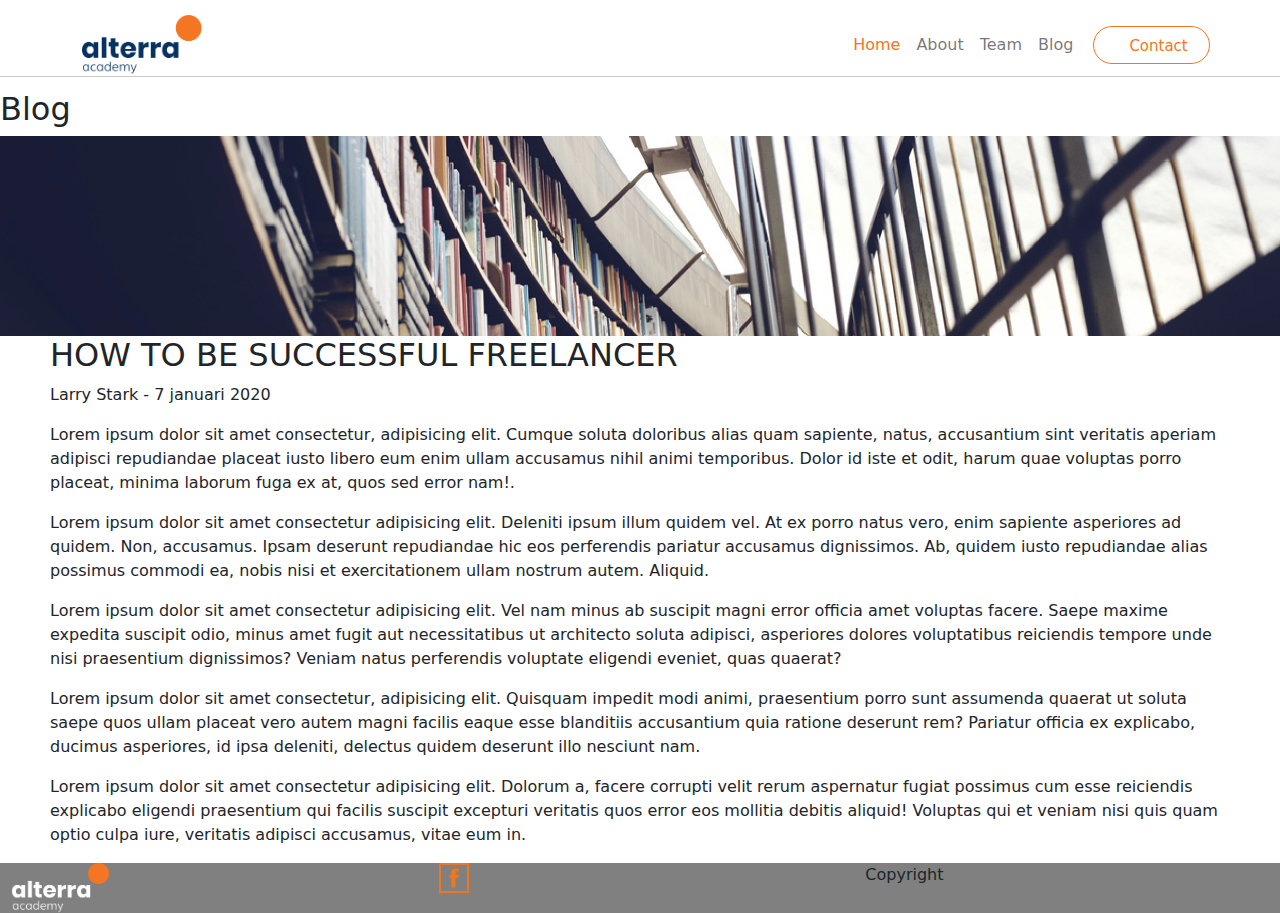
==== blog.html @ df9de0a3 "mengubah urutan bootstrap dengan css" ====
<!DOCTYPE html>
<html lang="en">
  <head>
    <meta charset="UTF-8" />
    <meta http-equiv="X-UA-Compatible" content="IE=edge" />
    <meta name="viewport" content="width=device-width, initial-scale=1.0" />
    <link rel="stylesheet" href="css/bootstrap.min.css" />
    <link rel="stylesheet" href="css/ourTeam.css" />
    <title>Team</title>
  </head>
  <body>
    <header>
      <nav class="container navbar navbar-expand-lg">
        <div class="container-fluid">
          <div>
            <a class="navbar-brand" href="#">
              <img src="img/logo-ALTA@2x.png" alt="Logo Alterra" height="59.47px" />
            </a>
          </div>
          <button class="navbar-toggler" type="button" data-bs-toggle="collapse" data-bs-target="#navbarNav" aria-controls="navbarNav" aria-expanded="false" aria-label="Toggle navigation">
            <span class="navbar-toggler-icon"></span>
          </button>
          <div class="collapse navbar-collapse" id="navbarNav">
            <ul class="navbar-nav ms-auto">
              <li class="nav-item">
                <a class="nav-link font-orangeAlterra" aria-current="page" href="#">Home</a>
              </li>
              <li class="nav-item">
                <a class="nav-link" href="#">About</a>
              </li>
              <li class="nav-item">
                <a class="nav-link" href="#">Team</a>
              </li>
              <li class="nav-item">
                <a class="nav-link" href="#" tabindex="-1" aria-disabled="true">Blog</a>
              </li>
            </ul>
          </div>
        </div>
        <div class="container-button-contact">
          <a class="button-contact font-orangeAlterra" href="contact.html">Contact</a>
        </div>
      </nav>
      <nav class="fixed-top" id="garis">
          <hr>
      </nav>
    </header>

    <main>
      <section id="jumbotron"></section>
      <section id="blog">
        <h2>Blog</h2>
      </section>
      <section id="hero">
        <div class="hero"></div>
      </section>
      <section id="isi">
        <h2>HOW TO BE SUCCESSFUL FREELANCER</h2>
        <p>Larry Stark - 7 januari 2020</p>
        <p>Lorem ipsum dolor sit amet consectetur, adipisicing elit. Cumque soluta doloribus alias quam sapiente, natus, accusantium sint veritatis aperiam adipisci repudiandae placeat iusto libero eum enim ullam accusamus nihil animi temporibus. Dolor id iste et odit, harum quae voluptas porro placeat, minima laborum fuga ex at, quos sed error nam!.</p>
        <p>Lorem ipsum dolor sit amet consectetur adipisicing elit. Deleniti ipsum illum quidem vel. At ex porro natus vero, enim sapiente asperiores ad quidem. Non, accusamus. Ipsam deserunt repudiandae hic eos perferendis pariatur accusamus dignissimos. Ab, quidem iusto repudiandae alias possimus commodi ea, nobis nisi et exercitationem ullam nostrum autem. Aliquid.</p>
        <p>Lorem ipsum dolor sit amet consectetur adipisicing elit. Vel nam minus ab suscipit magni error officia amet voluptas facere. Saepe maxime expedita suscipit odio, minus amet fugit aut necessitatibus ut architecto soluta adipisci, asperiores dolores voluptatibus reiciendis tempore unde nisi praesentium dignissimos? Veniam natus perferendis voluptate eligendi eveniet, quas quaerat?</p>
        <p>Lorem ipsum dolor sit amet consectetur, adipisicing elit. Quisquam impedit modi animi, praesentium porro sunt assumenda quaerat ut soluta saepe quos ullam placeat vero autem magni facilis eaque esse blanditiis accusantium quia ratione deserunt rem? Pariatur officia ex explicabo, ducimus asperiores, id ipsa deleniti, delectus quidem deserunt illo nesciunt nam.</p>
        <p>Lorem ipsum dolor sit amet consectetur adipisicing elit. Dolorum a, facere corrupti velit rerum aspernatur fugiat possimus cum esse reiciendis explicabo eligendi praesentium qui facilis suscipit excepturi veritatis quos error eos mollitia debitis aliquid! Voluptas qui et veniam nisi quis quam optio culpa iure, veritatis adipisci accusamus, vitae eum in.</p>
      </section>
    </main>

    <footer>
      <section>
        <div class="container-fluid" id="footer">
          <div class="row" id="footerLogo">
            <div class="col-sm-4">
              <img src="img/logo-ALTA-v2@2x.png" alt="" height="50px">
            </div>
            <div class="col-sm-4">
              <img src="img/facebook.png" alt="" height="30px">
            </div>
            <div class="col-sm-4">
              <p>Copyright</p>
            </div>
          </div>
        </div>
      </section>
    </footer>

    <script src="js/bootstrap.min.js"></script>
  </body>
</html>
---- css/ourTeam.css ----
nav {
    /* border: solid black; */
    height: 90px;
  }
  
  .bg-orangeAlterra {
    background-color: #f47522 !important;
  }
  
  .font-orangeAlterra {
    color: #f47522 !important;
  }
  
  .font-navyAlterra {
    color: #19345e !important;
  }
  
  a {
    font-size: 15px;
  }
  
  .container-button-contact {
    border: 1px solid #f47522;
    width: 130px;
    height: 38px;
    /* padding: 5px; */
    border-radius: 50px;
  }
  
  .button-contact {
    text-decoration: none;
    line-height: 38px;
    margin-left: 35px;
  }

  #hero {
    height: 200px;
    background-image: url(../img/img_blog.jpg);
    background-size: cover;
    background-position: center;
  }

  #isi {
    margin-left: 50px;
    margin-right: 50px;
  }

  #footer {
    background-color: gray;
  }

  #garis {
    margin-top: 60px;
  }
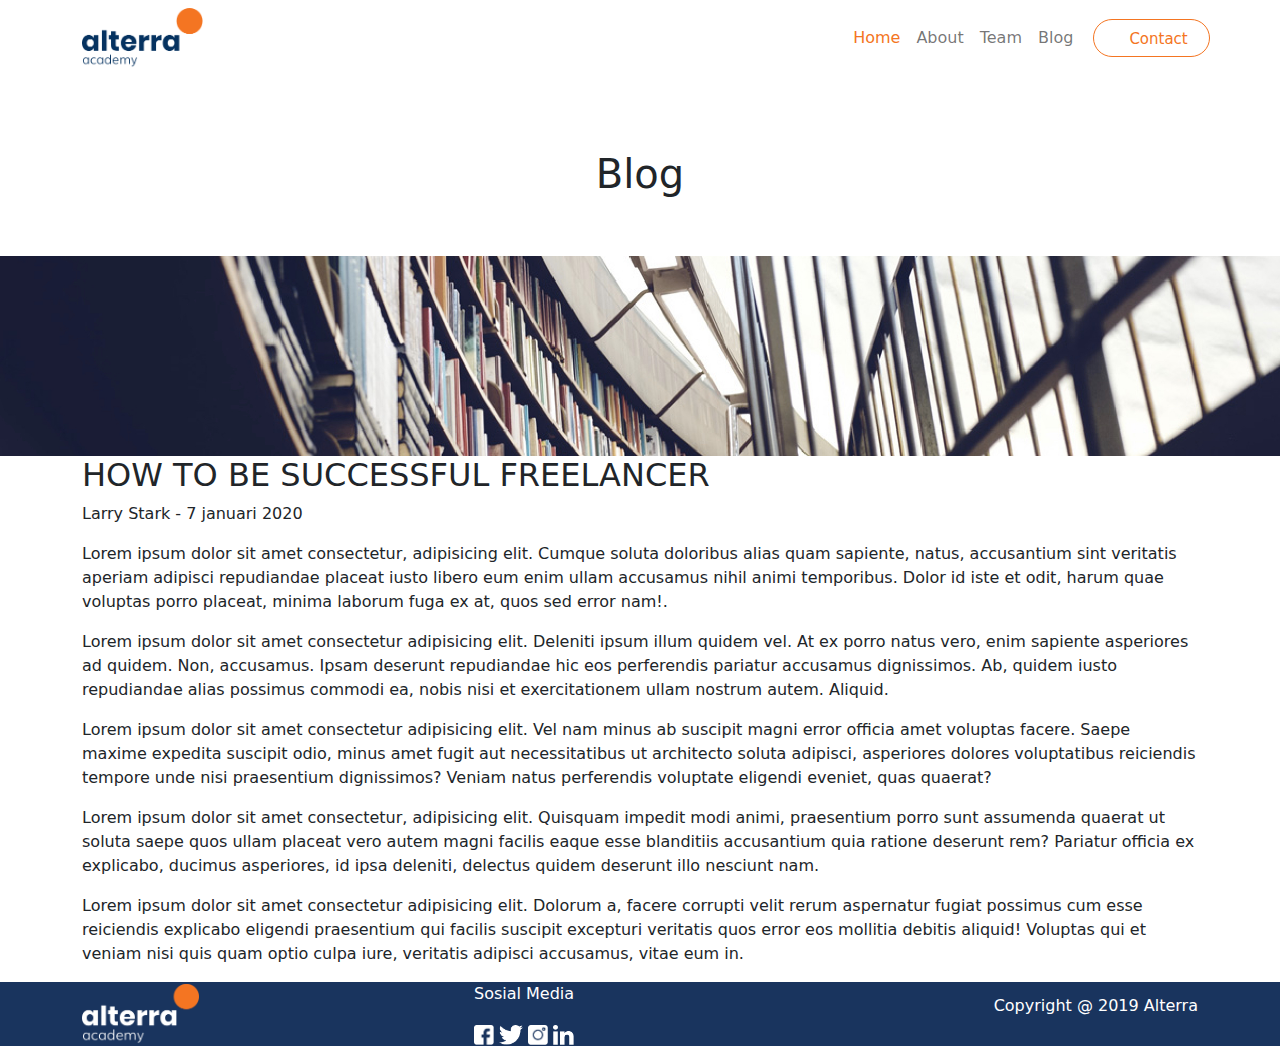
==== commit 88db75f1: "merapikan file dan menghapus file yang tidak diperlukan" ====
--- a/blog.html
+++ b/blog.html
@@ -5,16 +5,16 @@
     <meta http-equiv="X-UA-Compatible" content="IE=edge" />
     <meta name="viewport" content="width=device-width, initial-scale=1.0" />
     <link rel="stylesheet" href="css/bootstrap.min.css" />
-    <link rel="stylesheet" href="css/ourTeam.css" />
+    <link rel="stylesheet" href="css/blogStyle.css" />
     <title>Team</title>
   </head>
   <body>
-    <header>
-      <nav class="container navbar navbar-expand-lg">
-        <div class="container-fluid">
+    <header class="container-fluid fixed-top">
+      <nav class="container navbar navbar-expand-lg" id="navigation">
+        <div class="container">
           <div>
             <a class="navbar-brand" href="#">
-              <img src="img/logo-ALTA@2x.png" alt="Logo Alterra" height="59.47px" />
+              <img src="img/logo-ALTA@2x.png" alt="Logo Alterra" height="60px" />
             </a>
           </div>
           <button class="navbar-toggler" type="button" data-bs-toggle="collapse" data-bs-target="#navbarNav" aria-controls="navbarNav" aria-expanded="false" aria-label="Toggle navigation">
@@ -41,20 +41,17 @@
           <a class="button-contact font-orangeAlterra" href="contact.html">Contact</a>
         </div>
       </nav>
-      <nav class="fixed-top" id="garis">
-          <hr>
-      </nav>
     </header>
 
     <main>
-      <section id="jumbotron"></section>
-      <section id="blog">
-        <h2>Blog</h2>
+      <section class="container">
+        <section class="jumbotron"></section>
+        <section id="blog"><h1>Blog</h1></section>
       </section>
       <section id="hero">
         <div class="hero"></div>
       </section>
-      <section id="isi">
+      <section class="container" id="isi">
         <h2>HOW TO BE SUCCESSFUL FREELANCER</h2>
         <p>Larry Stark - 7 januari 2020</p>
         <p>Lorem ipsum dolor sit amet consectetur, adipisicing elit. Cumque soluta doloribus alias quam sapiente, natus, accusantium sint veritatis aperiam adipisci repudiandae placeat iusto libero eum enim ullam accusamus nihil animi temporibus. Dolor id iste et odit, harum quae voluptas porro placeat, minima laborum fuga ex at, quos sed error nam!.</p>
@@ -68,21 +65,34 @@
     <footer>
       <section>
         <div class="container-fluid" id="footer">
-          <div class="row" id="footerLogo">
-            <div class="col-sm-4">
-              <img src="img/logo-ALTA-v2@2x.png" alt="" height="50px">
+          <div class="container" id="footerContainer">
+            <div class="row">
+            <div class="col-sm-4" id="footerLogo">
+              <img src="img/logo-ALTA-v2@2x.png" alt="" height="60px">
             </div>
-            <div class="col-sm-4">
-              <img src="img/facebook.png" alt="" height="30px">
+            <div class="col-sm-4" id="footerSosmed">
+              <div class="container">
+                  <div class="row">
+                    <div class="col-sm-12" id="tulisanSosmed">
+                      <p>Sosial Media</p>
+                    </div>
+                    <div class="col-sm-12" id="logoSosmed">
+                      <img src="img/ic_fb.png" alt="" height="20px">
+                      <img src="img/ic_twitter.png" alt="" height="20px">
+                      <img src="img/ic_ig.png" alt="" height="20px">
+                      <img src="img/ic_linkedin.png" alt="" height="20px">
+                  </div>
+                </div>
+              </div>
             </div>
-            <div class="col-sm-4">
-              <p>Copyright</p>
+            <div class="col-sm-4" id="footerCopyright">
+              <p>Copyright @ 2019 Alterra</p>
             </div>
+          </div>
           </div>
         </div>
       </section>
     </footer>
-
     <script src="js/bootstrap.min.js"></script>
   </body>
 </html>
--- a/css/blogStyle.css
+++ b/css/blogStyle.css
@@ -0,0 +1,80 @@
+header {
+    height: 90px;
+    background-color: white;
+  }
+  
+  .bg-orangeAlterra {
+    background-color: #f47522 !important;
+  }
+  
+  .font-orangeAlterra {
+    color: #f47522 !important;
+  }
+  
+  .font-navyAlterra {
+    color: #19345e !important;
+  }
+  
+  a {
+    font-size: 15px;
+  }
+  
+  .container-button-contact {
+    border: 1px solid #f47522;
+    width: 130px;
+    height: 38px;
+    border-radius: 50px;
+  }
+  
+  .button-contact {
+    text-decoration: none;
+    line-height: 38px;
+    margin-left: 35px;
+  }
+
+  #hero {
+    height: 200px;
+    background-image: url(../img/img_blog.jpg);
+    background-size: cover;
+    background-position: center;
+  }
+
+  .jumbotron {
+    height: 100px;
+    align-items: center;
+  }
+
+  #blog {
+    text-align: center;
+    padding: 50px;
+  }
+
+  #footer {
+    background-color: rgb(25, 52, 94);
+  }
+
+  #footerContainer {
+    /* display: flex; */
+    color: white;
+    /* justify-content: center; */
+    
+   
+  }
+
+  #footerLogo {
+    display: flex;
+    justify-content: left;
+    align-items: center;
+  }
+
+  #footerSosmed {
+    display: flex;
+    justify-content: center;
+    align-items:center;
+  }
+
+  #footerCopyright {
+    display: flex;
+    justify-content: right;
+    align-items: center;
+  }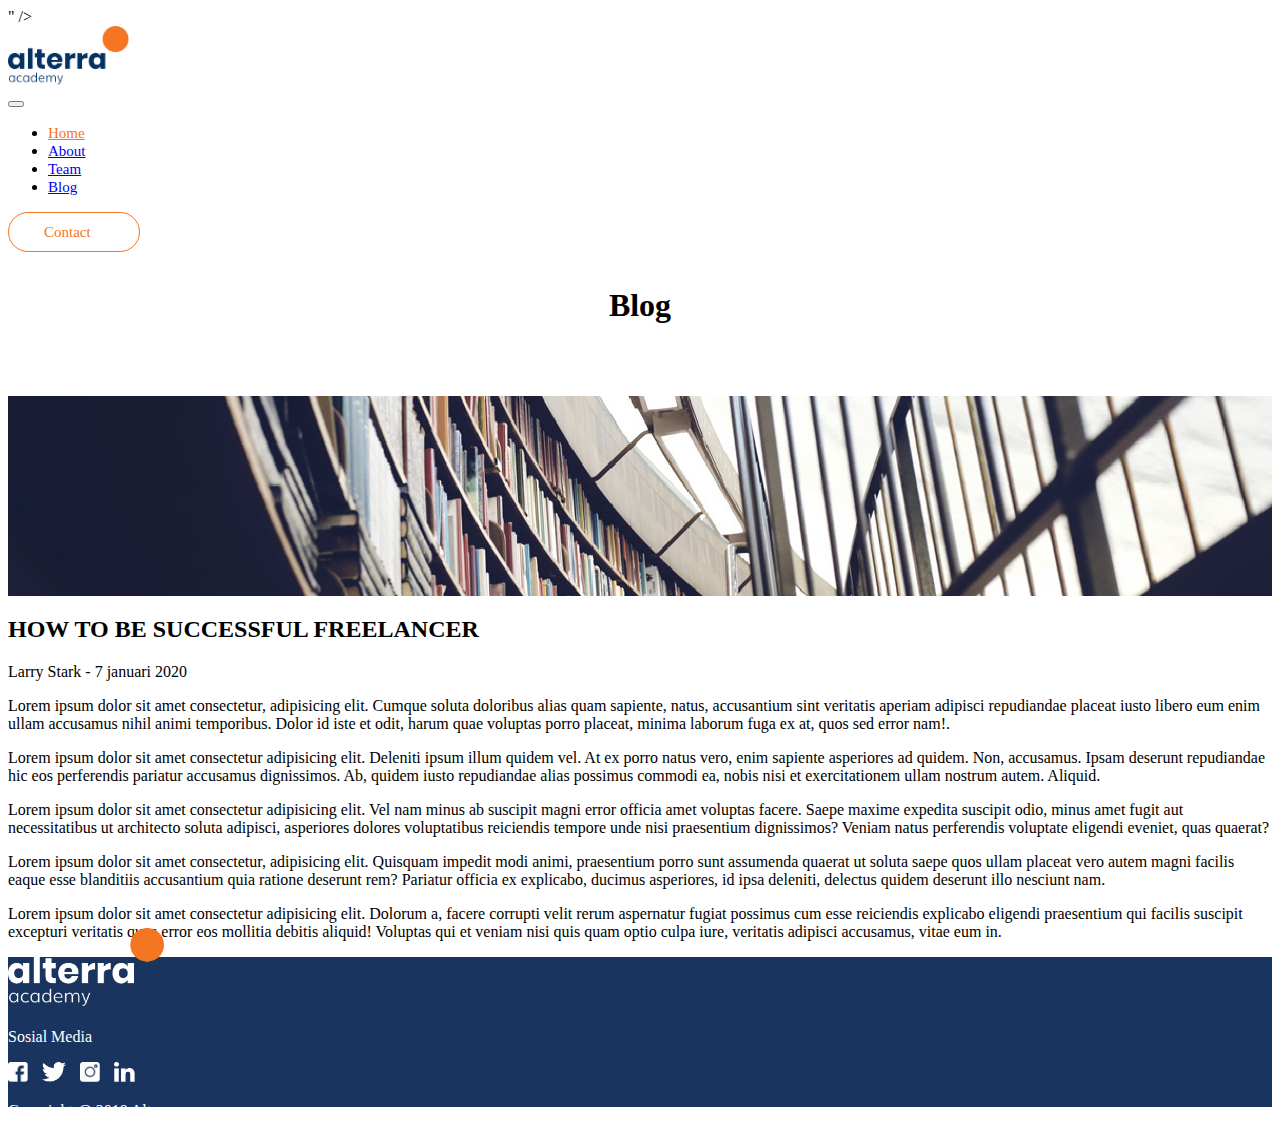
==== commit 933ce756: "mengedit footer" ====
--- a/blog.html
+++ b/blog.html
@@ -4,7 +4,7 @@
     <meta charset="UTF-8" />
     <meta http-equiv="X-UA-Compatible" content="IE=edge" />
     <meta name="viewport" content="width=device-width, initial-scale=1.0" />
-    <link rel="stylesheet" href="css/bootstrap.min.css" />
+    <link rel="stylesheet" href="https://cdn.jsdelivr.net/npm/bootstrap@5.1.3/dist/css/bootstrap.min.css" rel="stylesheet" integrity="sha384-1BmE4kWBq78iYhFldvKuhfTAU6auU8tT94WrHftjDbrCEXSU1oBoqyl2QvZ6jIW3" crossorigin="anonymous">" />
     <link rel="stylesheet" href="css/blogStyle.css" />
     <title>Team</title>
   </head>
@@ -63,36 +63,36 @@
     </main>
 
     <footer>
-      <section>
-        <div class="container-fluid" id="footer">
-          <div class="container" id="footerContainer">
-            <div class="row">
-            <div class="col-sm-4" id="footerLogo">
-              <img src="img/logo-ALTA-v2@2x.png" alt="" height="60px">
+      <div class="container-fluid">
+        <div class="container">
+          <div class="row">
+            <div class="col-sm-5 col-12">
+              <a href=""><img src="img/logo-ALTA-v2@2x.png" alt="" height="80px"></a>
             </div>
-            <div class="col-sm-4" id="footerSosmed">
-              <div class="container">
-                  <div class="row">
-                    <div class="col-sm-12" id="tulisanSosmed">
-                      <p>Sosial Media</p>
-                    </div>
-                    <div class="col-sm-12" id="logoSosmed">
-                      <img src="img/ic_fb.png" alt="" height="20px">
-                      <img src="img/ic_twitter.png" alt="" height="20px">
-                      <img src="img/ic_ig.png" alt="" height="20px">
-                      <img src="img/ic_linkedin.png" alt="" height="20px">
-                  </div>
-                </div>
-              </div>
+            <div class="col-sm-4 col-12" id="sosmed">
+              <p>Sosial Media</p>
+              <a href=""><img src="img/ic_fb.png" alt="" height="20px"></a>
+              <a href=""><img src="img/ic_twitter.png" alt="" height="20px"></a>
+              <a href=""><img src="img/ic_ig.png" alt="" height="20px"></a>
+              <a href=""><img src="img/ic_linkedin.png" alt="" height="20px"></a>
             </div>
-            <div class="col-sm-4" id="footerCopyright">
+            <div class="col-sm-3 col-12" id="copyright">
               <p>Copyright @ 2019 Alterra</p>
             </div>
           </div>
-          </div>
         </div>
-      </section>
+      </div>
     </footer>
-    <script src="js/bootstrap.min.js"></script>
+
+    <!-- Optional JavaScript; choose one of the two! -->
+
+    <!-- Option 1: Bootstrap Bundle with Popper -->
+    <script src="https://cdn.jsdelivr.net/npm/bootstrap@5.1.3/dist/js/bootstrap.bundle.min.js" integrity="sha384-ka7Sk0Gln4gmtz2MlQnikT1wXgYsOg+OMhuP+IlRH9sENBO0LRn5q+8nbTov4+1p" crossorigin="anonymous"></script>
+
+    <!-- Option 2: Separate Popper and Bootstrap JS -->
+    <!--
+    <script src="https://cdn.jsdelivr.net/npm/@popperjs/core@2.10.2/dist/umd/popper.min.js" integrity="sha384-7+zCNj/IqJ95wo16oMtfsKbZ9ccEh31eOz1HGyDuCQ6wgnyJNSYdrPa03rtR1zdB" crossorigin="anonymous"></script>
+    <script src="https://cdn.jsdelivr.net/npm/bootstrap@5.1.3/dist/js/bootstrap.min.js" integrity="sha384-QJHtvGhmr9XOIpI6YVutG+2QOK9T+ZnN4kzFN1RtK3zEFEIsxhlmWl5/YESvpZ13" crossorigin="anonymous"></script>
+    -->
   </body>
 </html>
--- a/css/blogStyle.css
+++ b/css/blogStyle.css
@@ -49,32 +49,19 @@
     padding: 50px;
   }
 
-  #footer {
+  footer .container-fluid {
+    height: 150px;
     background-color: rgb(25, 52, 94);
-  }
+    color: white;
+    display: grid;
+    align-content: center;
+}
 
-  #footerContainer {
-    /* display: flex; */
-    color: white;
-    /* justify-content: center; */
-    
-   
-  }
+#copyright {
+    display: grid;
+    align-items: center
+}
 
-  #footerLogo {
-    display: flex;
-    justify-content: left;
-    align-items: center;
-  }
-
-  #footerSosmed {
-    display: flex;
-    justify-content: center;
-    align-items:center;
-  }
-
-  #footerCopyright {
-    display: flex;
-    justify-content: right;
-    align-items: center;
-  }+#sosmed img {
+    margin-right: 10px;
+}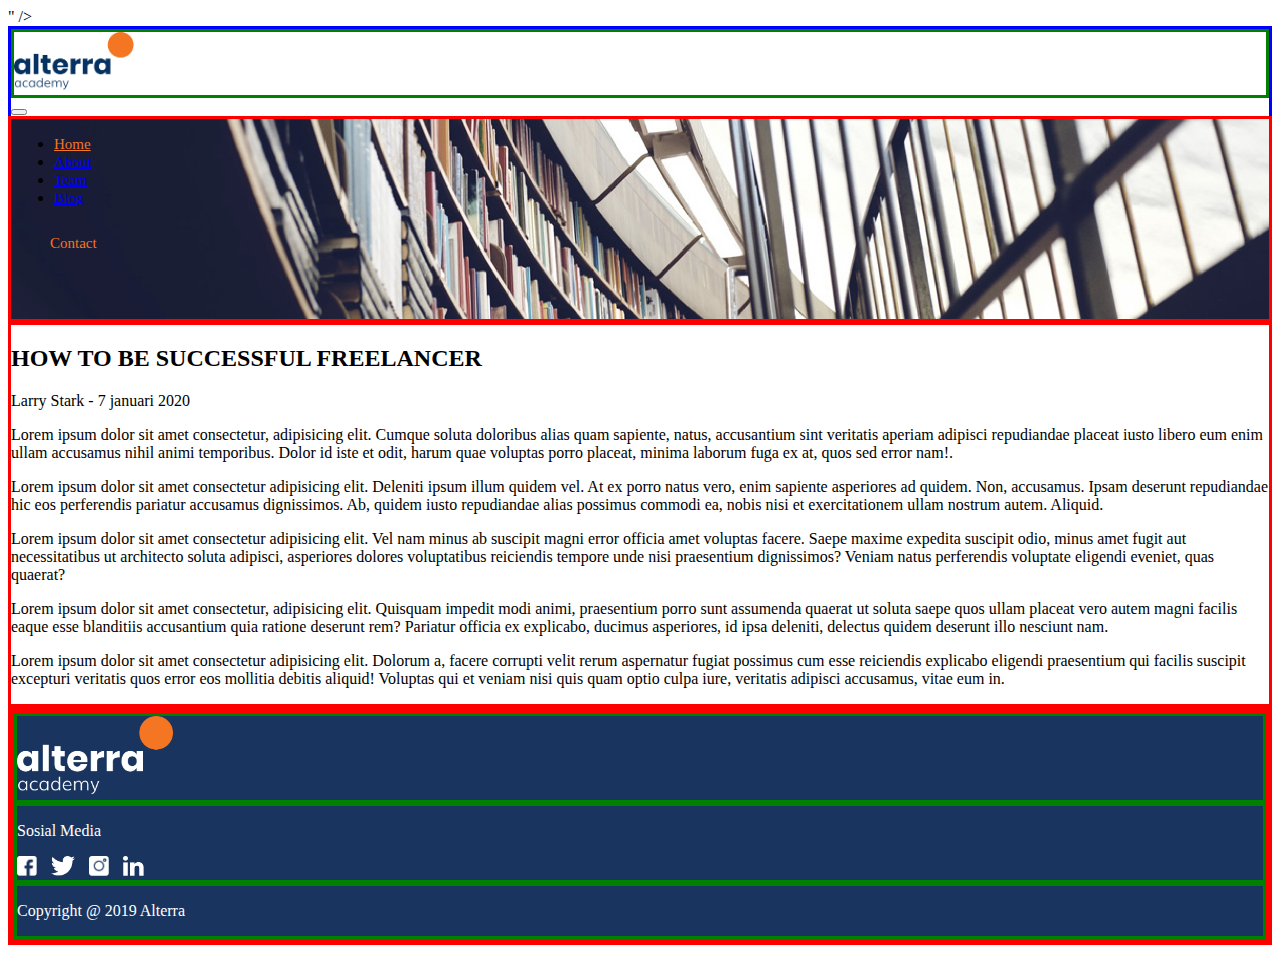
==== commit 0f934024: "memperbaiki struktur dan footer" ====
--- a/blog.html
+++ b/blog.html
@@ -6,52 +6,46 @@
     <meta name="viewport" content="width=device-width, initial-scale=1.0" />
     <link rel="stylesheet" href="https://cdn.jsdelivr.net/npm/bootstrap@5.1.3/dist/css/bootstrap.min.css" rel="stylesheet" integrity="sha384-1BmE4kWBq78iYhFldvKuhfTAU6auU8tT94WrHftjDbrCEXSU1oBoqyl2QvZ6jIW3" crossorigin="anonymous">" />
     <link rel="stylesheet" href="css/blogStyle.css" />
-    <title>Team</title>
+    <title>Blog</title>
   </head>
   <body>
-    <header class="container-fluid fixed-top">
-      <nav class="container navbar navbar-expand-lg" id="navigation">
-        <div class="container">
-          <div>
-            <a class="navbar-brand" href="#">
-              <img src="img/logo-ALTA@2x.png" alt="Logo Alterra" height="60px" />
-            </a>
+    <header class="fixed-top" style="background-color: #ffffff">
+      <nav class="container navbar navbar-expand-lg bb">
+        <div class="bh">
+          <a class="navbar-brand" href="#">
+            <img src="img/logo-ALTA@2x.png" alt="Logo Alterra" height="59.47px" />
+          </a>
+        </div>
+
+        <button class="navbar-toggler" type="button" data-bs-toggle="collapse" data-bs-target="#navbarNav" aria-controls="navbarNav" aria-expanded="false" aria-label="Toggle navigation">
+          <span class="navbar-toggler-icon"></span>
+        </button>
+
+        <div class="collapse navbar-collapse col-9 bb" id="navbarNav">
+          <ul class="navbar-nav ms-auto">
+            <li class="nav-item">
+              <a class="nav-link font-orangeAlterra" aria-current="page" href="#">Home</a>
+            </li>
+            <li class="nav-item">
+              <a class="nav-link" href="#">About</a>
+            </li>
+            <li class="nav-item">
+              <a class="nav-link" href="#">Team</a>
+            </li>
+            <li class="nav-item">
+              <a class="nav-link" href="#" tabindex="-1" aria-disabled="true">Blog</a>
+            </li>
+          </ul>
+          <div class="container-button-contact">
+            <a class="button-contact font-orangeAlterra" href="contact.html">Contact</a>
           </div>
-          <button class="navbar-toggler" type="button" data-bs-toggle="collapse" data-bs-target="#navbarNav" aria-controls="navbarNav" aria-expanded="false" aria-label="Toggle navigation">
-            <span class="navbar-toggler-icon"></span>
-          </button>
-          <div class="collapse navbar-collapse" id="navbarNav">
-            <ul class="navbar-nav ms-auto">
-              <li class="nav-item">
-                <a class="nav-link font-orangeAlterra" aria-current="page" href="#">Home</a>
-              </li>
-              <li class="nav-item">
-                <a class="nav-link" href="#">About</a>
-              </li>
-              <li class="nav-item">
-                <a class="nav-link" href="#">Team</a>
-              </li>
-              <li class="nav-item">
-                <a class="nav-link" href="#" tabindex="-1" aria-disabled="true">Blog</a>
-              </li>
-            </ul>
-          </div>
-        </div>
-        <div class="container-button-contact">
-          <a class="button-contact font-orangeAlterra" href="contact.html">Contact</a>
         </div>
       </nav>
     </header>
 
     <main>
-      <section class="container">
-        <section class="jumbotron"></section>
-        <section id="blog"><h1>Blog</h1></section>
-      </section>
-      <section id="hero">
-        <div class="hero"></div>
-      </section>
-      <section class="container" id="isi">
+      <div class="container-fluid bm" id="hero"></div>
+      <div class="container bm" id="isi">
         <h2>HOW TO BE SUCCESSFUL FREELANCER</h2>
         <p>Larry Stark - 7 januari 2020</p>
         <p>Lorem ipsum dolor sit amet consectetur, adipisicing elit. Cumque soluta doloribus alias quam sapiente, natus, accusantium sint veritatis aperiam adipisci repudiandae placeat iusto libero eum enim ullam accusamus nihil animi temporibus. Dolor id iste et odit, harum quae voluptas porro placeat, minima laborum fuga ex at, quos sed error nam!.</p>
@@ -59,24 +53,24 @@
         <p>Lorem ipsum dolor sit amet consectetur adipisicing elit. Vel nam minus ab suscipit magni error officia amet voluptas facere. Saepe maxime expedita suscipit odio, minus amet fugit aut necessitatibus ut architecto soluta adipisci, asperiores dolores voluptatibus reiciendis tempore unde nisi praesentium dignissimos? Veniam natus perferendis voluptate eligendi eveniet, quas quaerat?</p>
         <p>Lorem ipsum dolor sit amet consectetur, adipisicing elit. Quisquam impedit modi animi, praesentium porro sunt assumenda quaerat ut soluta saepe quos ullam placeat vero autem magni facilis eaque esse blanditiis accusantium quia ratione deserunt rem? Pariatur officia ex explicabo, ducimus asperiores, id ipsa deleniti, delectus quidem deserunt illo nesciunt nam.</p>
         <p>Lorem ipsum dolor sit amet consectetur adipisicing elit. Dolorum a, facere corrupti velit rerum aspernatur fugiat possimus cum esse reiciendis explicabo eligendi praesentium qui facilis suscipit excepturi veritatis quos error eos mollitia debitis aliquid! Voluptas qui et veniam nisi quis quam optio culpa iure, veritatis adipisci accusamus, vitae eum in.</p>
-      </section>
+      </div>
     </main>
 
     <footer>
-      <div class="container-fluid">
-        <div class="container">
+      <div class="container-fluid bm">
+        <div class="container bm">
           <div class="row">
-            <div class="col-sm-5 col-12">
+            <div class="col-sm-5 col-12 bh">
               <a href=""><img src="img/logo-ALTA-v2@2x.png" alt="" height="80px"></a>
             </div>
-            <div class="col-sm-4 col-12" id="sosmed">
+            <div class="col-sm-4 col-12 bh" id="sosmed">
               <p>Sosial Media</p>
               <a href=""><img src="img/ic_fb.png" alt="" height="20px"></a>
               <a href=""><img src="img/ic_twitter.png" alt="" height="20px"></a>
               <a href=""><img src="img/ic_ig.png" alt="" height="20px"></a>
               <a href=""><img src="img/ic_linkedin.png" alt="" height="20px"></a>
             </div>
-            <div class="col-sm-3 col-12" id="copyright">
+            <div class="col-sm-3 col-12 bh" id="copyright">
               <p>Copyright @ 2019 Alterra</p>
             </div>
           </div>
--- a/css/blogStyle.css
+++ b/css/blogStyle.css
@@ -1,3 +1,16 @@
+/* tool */
+.bm {
+  border: solid red !important;
+}
+
+.bb {
+  border: solid blue !important;
+}
+.bh {
+  border: solid green !important;
+}
+/* tool */
+
 header {
     height: 90px;
     background-color: white;
@@ -39,18 +52,8 @@
     background-position: center;
   }
 
-  .jumbotron {
-    height: 100px;
-    align-items: center;
-  }
-
-  #blog {
-    text-align: center;
-    padding: 50px;
-  }
-
   footer .container-fluid {
-    height: 150px;
+    min-height: 150px;
     background-color: rgb(25, 52, 94);
     color: white;
     display: grid;
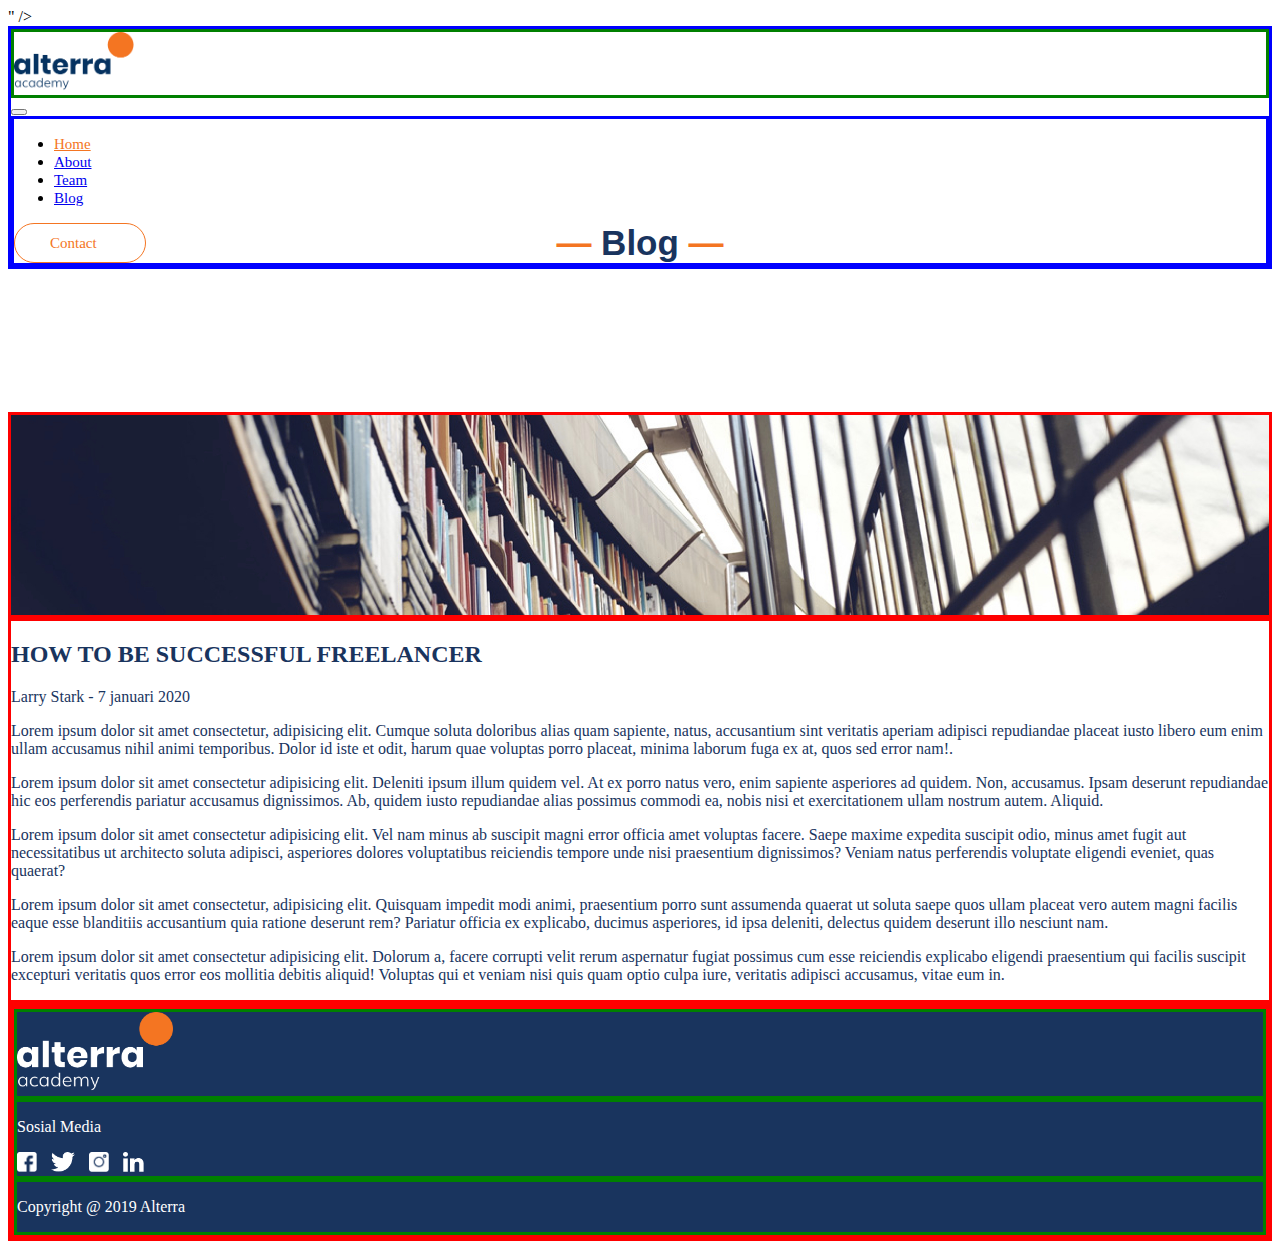
==== commit 0ed4a7f2: "menambahkan judul dan merapikan font" ====
--- a/blog.html
+++ b/blog.html
@@ -43,9 +43,13 @@
       </nav>
     </header>
 
+    <div class="container bagianJudul">
+      <h4 class="judul font-navyAlterra"><span> </span>Blog<span> </span></h4>
+    </div>
+
     <main>
       <div class="container-fluid bm" id="hero"></div>
-      <div class="container bm" id="isi">
+      <div class="container font-navyAlterra bm" id="isi">
         <h2>HOW TO BE SUCCESSFUL FREELANCER</h2>
         <p>Larry Stark - 7 januari 2020</p>
         <p>Lorem ipsum dolor sit amet consectetur, adipisicing elit. Cumque soluta doloribus alias quam sapiente, natus, accusantium sint veritatis aperiam adipisci repudiandae placeat iusto libero eum enim ullam accusamus nihil animi temporibus. Dolor id iste et odit, harum quae voluptas porro placeat, minima laborum fuga ex at, quos sed error nam!.</p>
--- a/css/blogStyle.css
+++ b/css/blogStyle.css
@@ -10,11 +10,6 @@
   border: solid green !important;
 }
 /* tool */
-
-header {
-    height: 90px;
-    background-color: white;
-  }
   
   .bg-orangeAlterra {
     background-color: #f47522 !important;
@@ -28,6 +23,11 @@
     color: #19345e !important;
   }
   
+  header {
+    height: 90px;
+    background-color: white;
+  }
+
   a {
     font-size: 15px;
   }
@@ -44,6 +44,24 @@
     line-height: 38px;
     margin-left: 35px;
   }
+
+  /* judul */
+.bagianJudul{
+  height: 176px;
+  text-align: center;
+  padding: 60px 100px;
+}
+.judul{
+    font-size: 35px;
+    font-family: 'Muli', sans-serif;
+    font-weight: 600;
+
+}
+.judul:after, .judul:before{
+    content: '\2014';
+    color: #f47522;
+}
+/* selesai judul*/
 
   #hero {
     height: 200px;
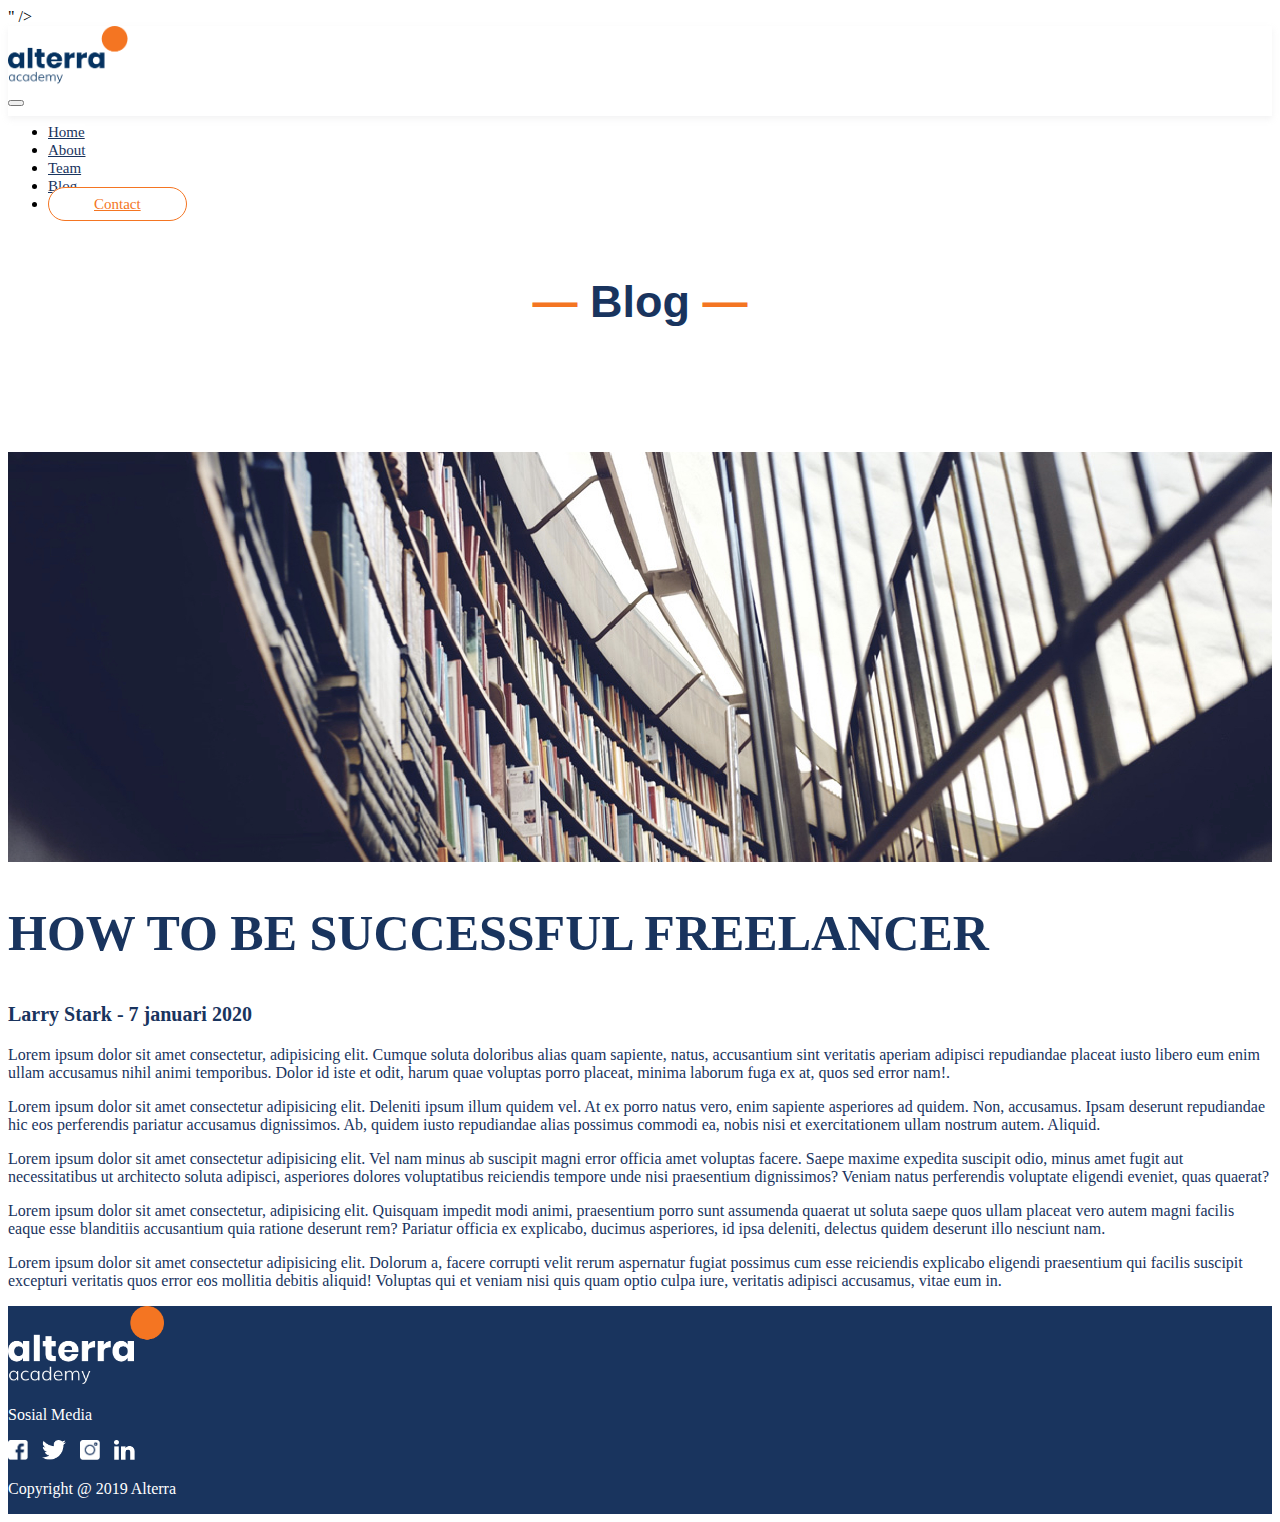
==== commit 46aa38eb: "memperbaiki layout dan font" ====
--- a/blog.html
+++ b/blog.html
@@ -9,9 +9,10 @@
     <title>Blog</title>
   </head>
   <body>
-    <header class="fixed-top" style="background-color: #ffffff">
-      <nav class="container navbar navbar-expand-lg bb">
-        <div class="bh">
+    <!-- awal header dan nav -->
+    <header class="px-2 px-sm-5 fixed-top" style="background-color: #fff">
+      <nav class="container navbar navbar-expand-lg">
+        <div>
           <a class="navbar-brand" href="#">
             <img src="img/logo-ALTA@2x.png" alt="Logo Alterra" height="59.47px" />
           </a>
@@ -21,37 +22,38 @@
           <span class="navbar-toggler-icon"></span>
         </button>
 
-        <div class="collapse navbar-collapse col-9 bb" id="navbarNav">
+        <div class="collapse navbar-collapse" id="navbarNav">
           <ul class="navbar-nav ms-auto">
             <li class="nav-item">
-              <a class="nav-link font-orangeAlterra" aria-current="page" href="#">Home</a>
+              <a class="nav-link hover-link" aria-current="page" href="index.html">Home</a>
             </li>
             <li class="nav-item">
-              <a class="nav-link" href="#">About</a>
+              <a class="nav-link hover-link" href="#about">About</a>
             </li>
             <li class="nav-item">
-              <a class="nav-link" href="#">Team</a>
+              <a class="nav-link hover-link" href="#meet-our-team">Team</a>
             </li>
             <li class="nav-item">
-              <a class="nav-link" href="#" tabindex="-1" aria-disabled="true">Blog</a>
+              <a class="nav-link hover-link" href="#latest-blogs" tabindex="-1" aria-disabled="true">Blog</a>
+            </li>
+            <li class="nav-item">
+              <a class="hover-contact text-center button-contact nav-link font-orangeAlterra" target="_blank" href="contact.html">Contact</a>
             </li>
           </ul>
-          <div class="container-button-contact">
-            <a class="button-contact font-orangeAlterra" href="contact.html">Contact</a>
-          </div>
         </div>
       </nav>
     </header>
+    <!-- akhir header dan nav -->
 
     <div class="container bagianJudul">
       <h4 class="judul font-navyAlterra"><span> </span>Blog<span> </span></h4>
     </div>
 
     <main>
-      <div class="container-fluid bm" id="hero"></div>
-      <div class="container font-navyAlterra bm" id="isi">
+      <div class="container-fluid" id="hero"></div>
+      <div class="container font-navyAlterra" id="isi">
         <h2>HOW TO BE SUCCESSFUL FREELANCER</h2>
-        <p>Larry Stark - 7 januari 2020</p>
+        <p id="sub-judul">Larry Stark - 7 januari 2020</p>
         <p>Lorem ipsum dolor sit amet consectetur, adipisicing elit. Cumque soluta doloribus alias quam sapiente, natus, accusantium sint veritatis aperiam adipisci repudiandae placeat iusto libero eum enim ullam accusamus nihil animi temporibus. Dolor id iste et odit, harum quae voluptas porro placeat, minima laborum fuga ex at, quos sed error nam!.</p>
         <p>Lorem ipsum dolor sit amet consectetur adipisicing elit. Deleniti ipsum illum quidem vel. At ex porro natus vero, enim sapiente asperiores ad quidem. Non, accusamus. Ipsam deserunt repudiandae hic eos perferendis pariatur accusamus dignissimos. Ab, quidem iusto repudiandae alias possimus commodi ea, nobis nisi et exercitationem ullam nostrum autem. Aliquid.</p>
         <p>Lorem ipsum dolor sit amet consectetur adipisicing elit. Vel nam minus ab suscipit magni error officia amet voluptas facere. Saepe maxime expedita suscipit odio, minus amet fugit aut necessitatibus ut architecto soluta adipisci, asperiores dolores voluptatibus reiciendis tempore unde nisi praesentium dignissimos? Veniam natus perferendis voluptate eligendi eveniet, quas quaerat?</p>
@@ -61,20 +63,20 @@
     </main>
 
     <footer>
-      <div class="container-fluid bm">
-        <div class="container bm">
+      <div class="container-fluid">
+        <div class="container">
           <div class="row">
-            <div class="col-sm-5 col-12 bh">
+            <div class="col-sm-5 col-12">
               <a href=""><img src="img/logo-ALTA-v2@2x.png" alt="" height="80px"></a>
             </div>
-            <div class="col-sm-4 col-12 bh" id="sosmed">
+            <div class="col-sm-4 col-12" id="sosmed">
               <p>Sosial Media</p>
               <a href=""><img src="img/ic_fb.png" alt="" height="20px"></a>
               <a href=""><img src="img/ic_twitter.png" alt="" height="20px"></a>
               <a href=""><img src="img/ic_ig.png" alt="" height="20px"></a>
               <a href=""><img src="img/ic_linkedin.png" alt="" height="20px"></a>
             </div>
-            <div class="col-sm-3 col-12 bh" id="copyright">
+            <div class="col-sm-3 col-12" id="copyright">
               <p>Copyright @ 2019 Alterra</p>
             </div>
           </div>
@@ -83,14 +85,16 @@
     </footer>
 
     <!-- Optional JavaScript; choose one of the two! -->
+    <!-- <script src="js/bootstrap.min.js"></script> -->
+    <!-- <script src="js/bootstrap.min.js"></script> -->
 
     <!-- Option 1: Bootstrap Bundle with Popper -->
     <script src="https://cdn.jsdelivr.net/npm/bootstrap@5.1.3/dist/js/bootstrap.bundle.min.js" integrity="sha384-ka7Sk0Gln4gmtz2MlQnikT1wXgYsOg+OMhuP+IlRH9sENBO0LRn5q+8nbTov4+1p" crossorigin="anonymous"></script>
 
     <!-- Option 2: Separate Popper and Bootstrap JS -->
-    <!--
-    <script src="https://cdn.jsdelivr.net/npm/@popperjs/core@2.10.2/dist/umd/popper.min.js" integrity="sha384-7+zCNj/IqJ95wo16oMtfsKbZ9ccEh31eOz1HGyDuCQ6wgnyJNSYdrPa03rtR1zdB" crossorigin="anonymous"></script>
-    <script src="https://cdn.jsdelivr.net/npm/bootstrap@5.1.3/dist/js/bootstrap.min.js" integrity="sha384-QJHtvGhmr9XOIpI6YVutG+2QOK9T+ZnN4kzFN1RtK3zEFEIsxhlmWl5/YESvpZ13" crossorigin="anonymous"></script>
-    -->
+    
+    <!-- <script src="https://cdn.jsdelivr.net/npm/@popperjs/core@2.10.2/dist/umd/popper.min.js" integrity="sha384-7+zCNj/IqJ95wo16oMtfsKbZ9ccEh31eOz1HGyDuCQ6wgnyJNSYdrPa03rtR1zdB" crossorigin="anonymous"></script> -->
+    <!-- <script src="https://cdn.jsdelivr.net/npm/bootstrap@5.1.3/dist/js/bootstrap.min.js" integrity="sha384-QJHtvGhmr9XOIpI6YVutG+2QOK9T+ZnN4kzFN1RtK3zEFEIsxhlmWl5/YESvpZ13" crossorigin="anonymous"></script> -->
+   
   </body>
 </html>
--- a/css/blogStyle.css
+++ b/css/blogStyle.css
@@ -23,38 +23,48 @@
     color: #19345e !important;
   }
   
-  header {
-    height: 90px;
-    background-color: white;
-  }
+  /* awal header ============================*/
+header {
+  height: 90px;
+  box-shadow: 0px 3px 6px #c1c3c736;
+}
 
-  a {
-    font-size: 15px;
-  }
-  
-  .container-button-contact {
-    border: 1px solid #f47522;
-    width: 130px;
-    height: 38px;
-    border-radius: 50px;
-  }
-  
-  .button-contact {
-    text-decoration: none;
-    line-height: 38px;
-    margin-left: 35px;
-  }
+.hover-link:hover {
+  color: #f47522 !important;
+}
+
+.hover-contact:hover {
+  background-color: #f47522 !important ;
+  color: #ffffff !important;
+}
+
+header nav ul a {
+  font-size: 15px;
+  background-color: #ffffff;
+  color: #19345e !important;
+  margin-right: 30px;
+}
+
+.button-contact {
+  border: 1px solid #f47522;
+  border-radius: 50px;
+  margin-right: 0px !important;
+  padding: 8px 45px !important;
+}
+
+/* akhir header -------------------------*/
 
   /* judul */
 .bagianJudul{
   height: 176px;
   text-align: center;
   padding: 60px 100px;
+  margin-top: 40px;
 }
 .judul{
-    font-size: 35px;
+    font-size: 45px;
     font-family: 'Muli', sans-serif;
-    font-weight: 600;
+    font-weight: bold;
 
 }
 .judul:after, .judul:before{
@@ -64,15 +74,29 @@
 /* selesai judul*/
 
   #hero {
-    height: 200px;
+    height: 410px;
     background-image: url(../img/img_blog.jpg);
     background-size: cover;
     background-position: center;
   }
 
+  #isi h2{
+    font-size: 50px;
+
+  }
+
+  #isi #sub-judul {
+    font-weight: bold;
+    font-size: 20px;
+  }
+
+  #isi p{
+    font: normal normal normal 15px/24px;
+  }
+
   footer .container-fluid {
     min-height: 150px;
-    background-color: rgb(25, 52, 94);
+    background-color: #19345e;
     color: white;
     display: grid;
     align-content: center;
@@ -81,6 +105,7 @@
 #copyright {
     display: grid;
     align-items: center
+
 }
 
 #sosmed img {
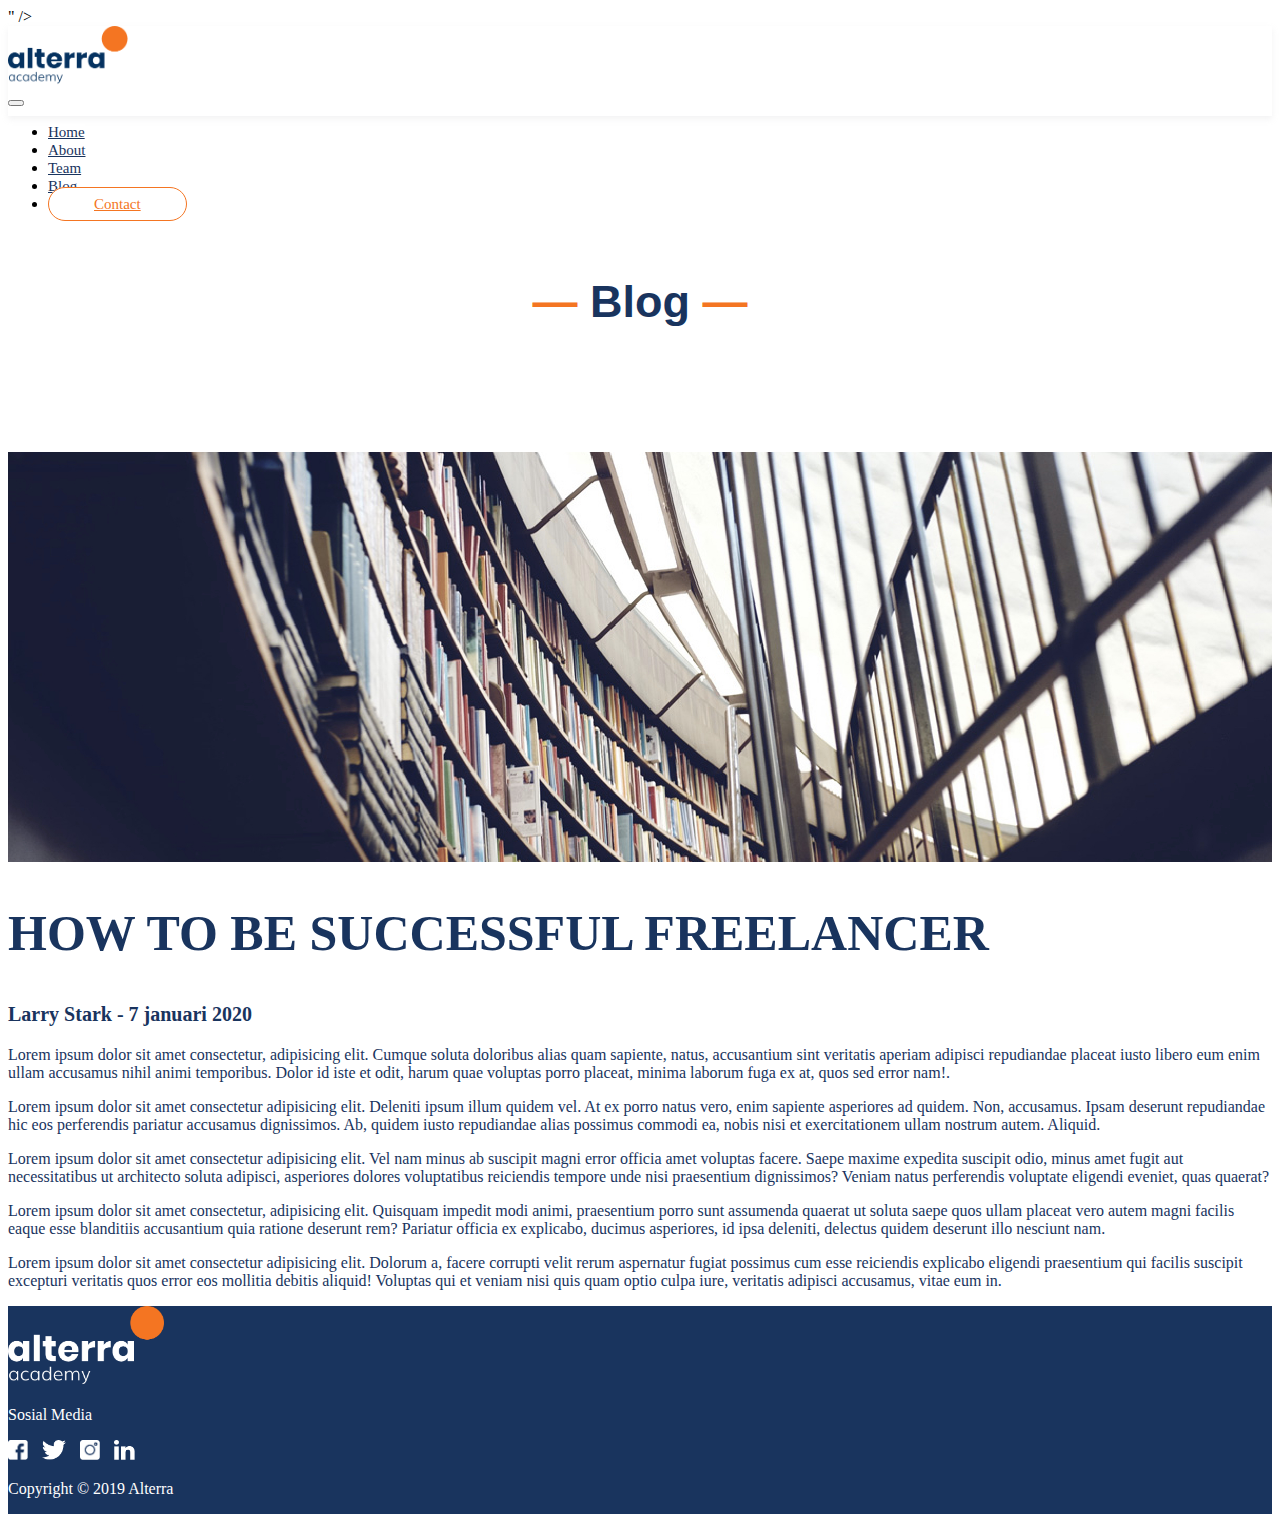
==== commit 2286d292: "memperbaiki footer" ====
--- a/blog.html
+++ b/blog.html
@@ -77,7 +77,7 @@
               <a href=""><img src="img/ic_linkedin.png" alt="" height="20px"></a>
             </div>
             <div class="col-sm-3 col-12" id="copyright">
-              <p>Copyright @ 2019 Alterra</p>
+              <p>Copyright &copy; 2019 Alterra</p>
             </div>
           </div>
         </div>
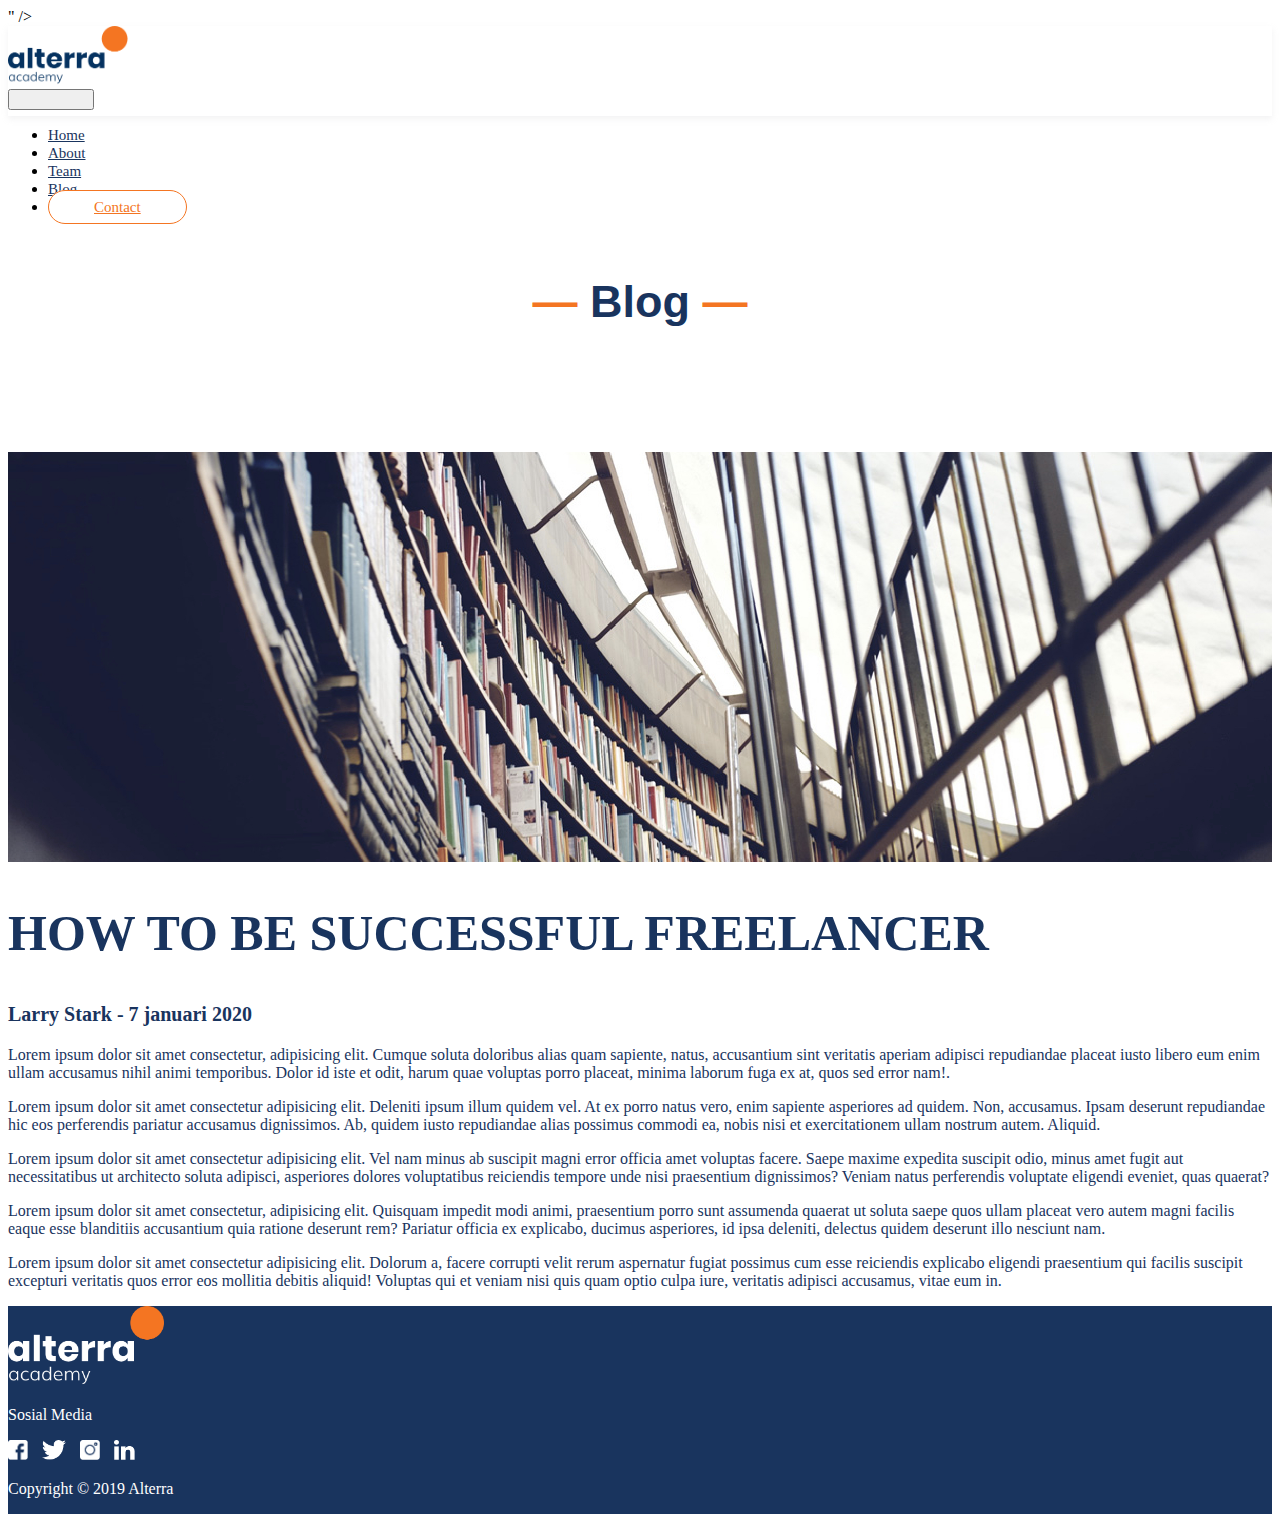
==== commit dbf3b24e: "memperbaiki navbar" ====
--- a/blog.html
+++ b/blog.html
@@ -18,9 +18,9 @@
           </a>
         </div>
 
-        <button class="navbar-toggler" type="button" data-bs-toggle="collapse" data-bs-target="#navbarNav" aria-controls="navbarNav" aria-expanded="false" aria-label="Toggle navigation">
-          <span class="navbar-toggler-icon"></span>
-        </button>
+        <button class="navbar-toggler bg-navyAlterra" type="button" data-bs-toggle="collapse" data-bs-target="#navbarNav" aria-controls="navbarNav" aria-expanded="false" aria-label="Toggle navigation">
+                    <span class="navbar-toggler-icon bg-orangeAlterra"></span>
+                  </button>
 
         <div class="collapse navbar-collapse" id="navbarNav">
           <ul class="navbar-nav ms-auto">
@@ -28,13 +28,13 @@
               <a class="nav-link hover-link" aria-current="page" href="index.html">Home</a>
             </li>
             <li class="nav-item">
-              <a class="nav-link hover-link" href="#about">About</a>
+              <a class="nav-link hover-link" href="index.html#about">About</a>
             </li>
             <li class="nav-item">
-              <a class="nav-link hover-link" href="#meet-our-team">Team</a>
+              <a class="nav-link hover-link" href="index.html#meet-our-team">Team</a>
             </li>
             <li class="nav-item">
-              <a class="nav-link hover-link" href="#latest-blogs" tabindex="-1" aria-disabled="true">Blog</a>
+              <a class="nav-link hover-link" href="index.html#latest-blogs" tabindex="-1" aria-disabled="true">Blog</a>
             </li>
             <li class="nav-item">
               <a class="hover-contact text-center button-contact nav-link font-orangeAlterra" target="_blank" href="contact.html">Contact</a>
